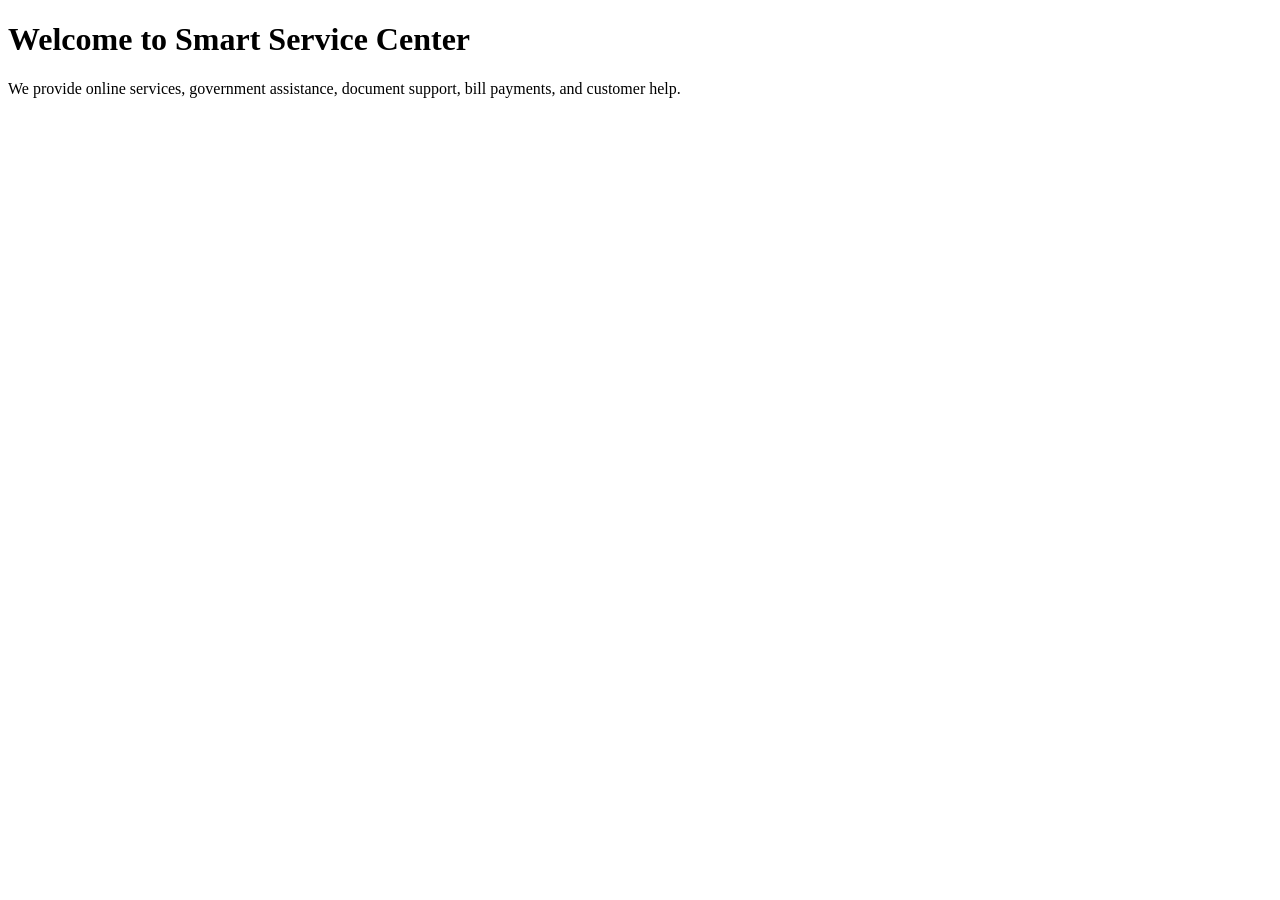
==== index.html @ 617dbc99 "Create index.html" ====
<!DOCTYPE html>
<html lang="en">
<head>
    <meta charset="UTF-8">
    <meta name="viewport" content="width=device-width, initial-scale=1.0">
    <title>Smart Service Center</title>
</head>
<body>
    <h1>Welcome to Smart Service Center</h1>
    <p>We provide online services, government assistance, document support, bill payments, and customer help.</p>
</body>
</html>
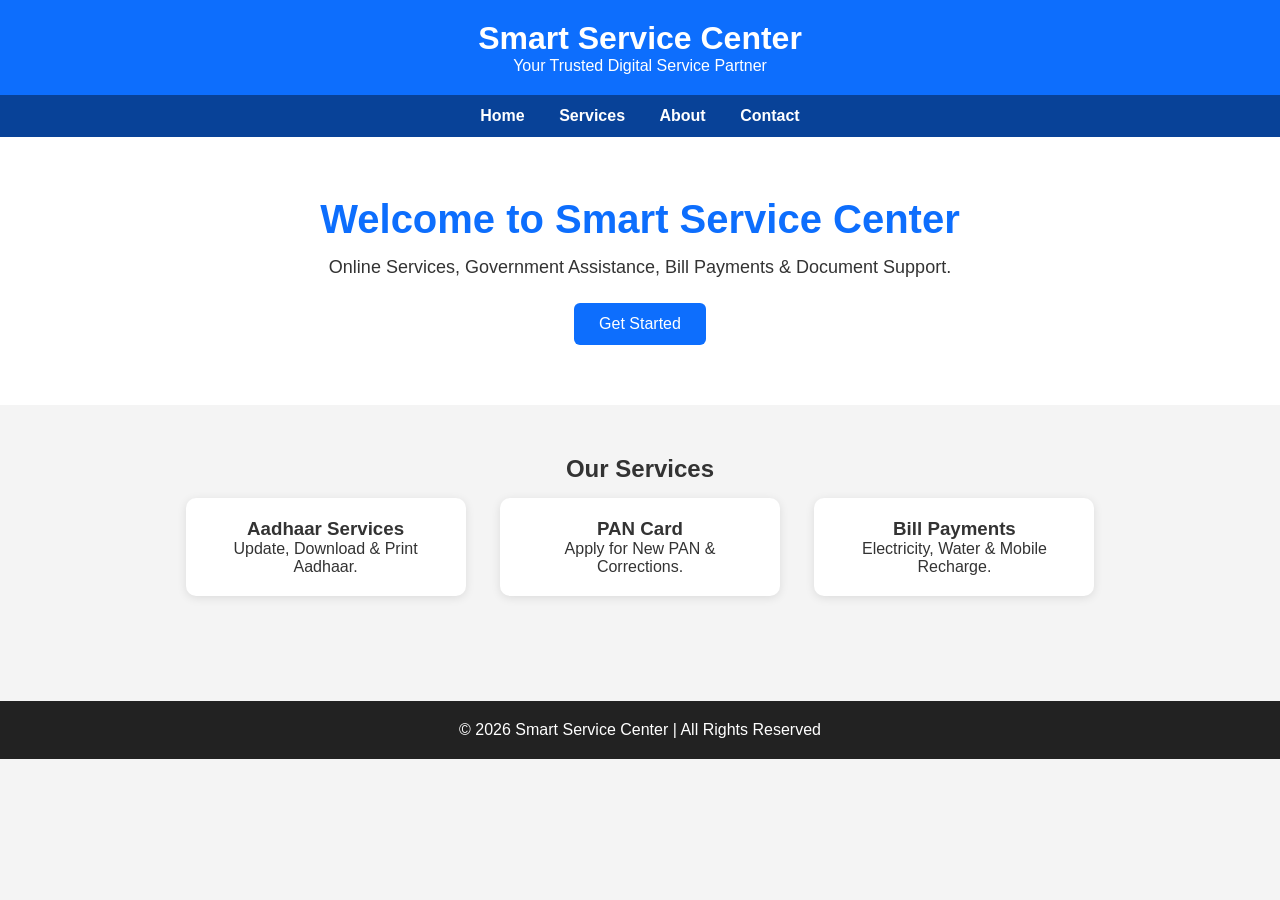
==== commit 5d34b5ae: "Update index.html" ====
--- a/index.html
+++ b/index.html
@@ -1,12 +1,137 @@
 <!DOCTYPE html>
 <html lang="en">
 <head>
-    <meta charset="UTF-8">
-    <meta name="viewport" content="width=device-width, initial-scale=1.0">
-    <title>Smart Service Center</title>
+  <meta charset="UTF-8">
+  <meta name="viewport" content="width=device-width, initial-scale=1.0">
+  <title>Smart Service Center</title>
+
+  <style>
+    *{
+      margin:0;
+      padding:0;
+      box-sizing:border-box;
+      font-family:Arial,sans-serif;
+    }
+
+    body{
+      background:#f4f4f4;
+      color:#333;
+    }
+
+    header{
+      background:#0d6efd;
+      color:white;
+      padding:20px;
+      text-align:center;
+    }
+
+    nav{
+      background:#084298;
+      padding:12px;
+      text-align:center;
+    }
+
+    nav a{
+      color:white;
+      text-decoration:none;
+      margin:15px;
+      font-weight:bold;
+    }
+
+    .hero{
+      text-align:center;
+      padding:60px 20px;
+      background:white;
+    }
+
+    .hero h1{
+      font-size:40px;
+      color:#0d6efd;
+    }
+
+    .hero p{
+      margin-top:15px;
+      font-size:18px;
+    }
+
+    .btn{
+      display:inline-block;
+      margin-top:25px;
+      background:#0d6efd;
+      color:white;
+      padding:12px 25px;
+      border-radius:6px;
+      text-decoration:none;
+    }
+
+    .services{
+      padding:50px 20px;
+      text-align:center;
+    }
+
+    .card{
+      display:inline-block;
+      width:280px;
+      background:white;
+      margin:15px;
+      padding:20px;
+      border-radius:10px;
+      box-shadow:0 2px 10px rgba(0,0,0,.1);
+    }
+
+    footer{
+      background:#222;
+      color:white;
+      text-align:center;
+      padding:20px;
+      margin-top:40px;
+    }
+  </style>
 </head>
+
 <body>
-    <h1>Welcome to Smart Service Center</h1>
-    <p>We provide online services, government assistance, document support, bill payments, and customer help.</p>
+
+<header>
+  <h1>Smart Service Center</h1>
+  <p>Your Trusted Digital Service Partner</p>
+</header>
+
+<nav>
+  <a href="#">Home</a>
+  <a href="#">Services</a>
+  <a href="#">About</a>
+  <a href="#">Contact</a>
+</nav>
+
+<section class="hero">
+  <h1>Welcome to Smart Service Center</h1>
+  <p>Online Services, Government Assistance, Bill Payments & Document Support.</p>
+  <a href="#" class="btn">Get Started</a>
+</section>
+
+<section class="services">
+  <h2>Our Services</h2>
+
+  <div class="card">
+    <h3>Aadhaar Services</h3>
+    <p>Update, Download & Print Aadhaar.</p>
+  </div>
+
+  <div class="card">
+    <h3>PAN Card</h3>
+    <p>Apply for New PAN & Corrections.</p>
+  </div>
+
+  <div class="card">
+    <h3>Bill Payments</h3>
+    <p>Electricity, Water & Mobile Recharge.</p>
+  </div>
+
+</section>
+
+<footer>
+  © 2026 Smart Service Center | All Rights Reserved
+</footer>
+
 </body>
 </html>
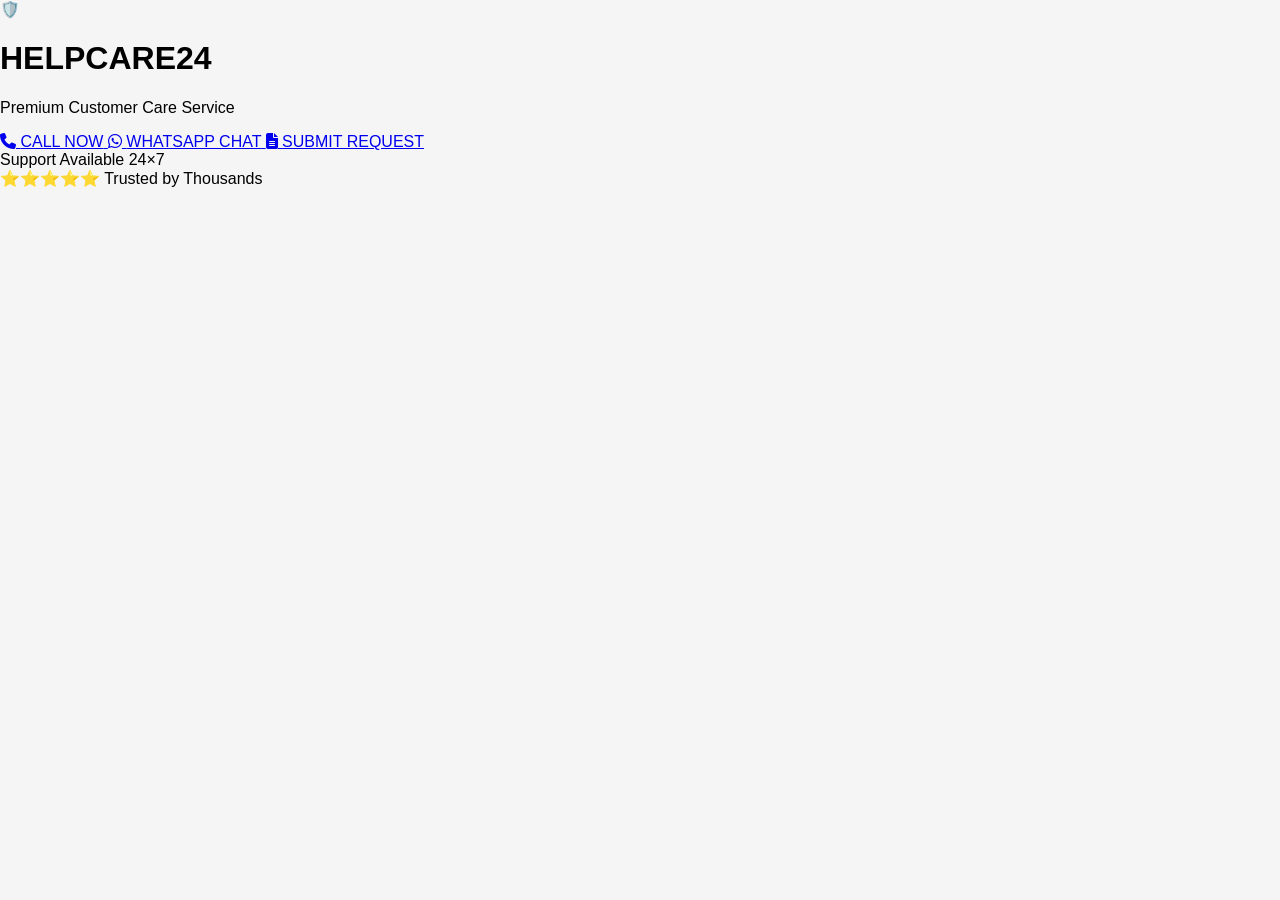
==== commit c3027f0c: "Update index.html" ====
--- a/index.html
+++ b/index.html
@@ -1,137 +1,62 @@
 <!DOCTYPE html>
 <html lang="en">
 <head>
-  <meta charset="UTF-8">
-  <meta name="viewport" content="width=device-width, initial-scale=1.0">
-  <title>Smart Service Center</title>
+<meta charset="UTF-8">
+<meta name="viewport" content="width=device-width, initial-scale=1.0">
+<title>HELPCARE24 Premium Customer Care</title>
 
-  <style>
-    *{
-      margin:0;
-      padding:0;
-      box-sizing:border-box;
-      font-family:Arial,sans-serif;
-    }
+<link rel="stylesheet" href="style.css">
 
-    body{
-      background:#f4f4f4;
-      color:#333;
-    }
+<link href="https://fonts.googleapis.com/css2?family=Poppins:wght@300;400;600;700&display=swap" rel="stylesheet">
 
-    header{
-      background:#0d6efd;
-      color:white;
-      padding:20px;
-      text-align:center;
-    }
+<link rel="stylesheet" href="https://cdnjs.cloudflare.com/ajax/libs/font-awesome/6.6.0/css/all.min.css">
 
-    nav{
-      background:#084298;
-      padding:12px;
-      text-align:center;
-    }
-
-    nav a{
-      color:white;
-      text-decoration:none;
-      margin:15px;
-      font-weight:bold;
-    }
-
-    .hero{
-      text-align:center;
-      padding:60px 20px;
-      background:white;
-    }
-
-    .hero h1{
-      font-size:40px;
-      color:#0d6efd;
-    }
-
-    .hero p{
-      margin-top:15px;
-      font-size:18px;
-    }
-
-    .btn{
-      display:inline-block;
-      margin-top:25px;
-      background:#0d6efd;
-      color:white;
-      padding:12px 25px;
-      border-radius:6px;
-      text-decoration:none;
-    }
-
-    .services{
-      padding:50px 20px;
-      text-align:center;
-    }
-
-    .card{
-      display:inline-block;
-      width:280px;
-      background:white;
-      margin:15px;
-      padding:20px;
-      border-radius:10px;
-      box-shadow:0 2px 10px rgba(0,0,0,.1);
-    }
-
-    footer{
-      background:#222;
-      color:white;
-      text-align:center;
-      padding:20px;
-      margin-top:40px;
-    }
-  </style>
 </head>
 
 <body>
 
-<header>
-  <h1>Smart Service Center</h1>
-  <p>Your Trusted Digital Service Partner</p>
-</header>
+<div class="bg1"></div>
+<div class="bg2"></div>
 
-<nav>
-  <a href="#">Home</a>
-  <a href="#">Services</a>
-  <a href="#">About</a>
-  <a href="#">Contact</a>
-</nav>
+<div class="card">
 
-<section class="hero">
-  <h1>Welcome to Smart Service Center</h1>
-  <p>Online Services, Government Assistance, Bill Payments & Document Support.</p>
-  <a href="#" class="btn">Get Started</a>
-</section>
+<div class="logo">
 
-<section class="services">
-  <h2>Our Services</h2>
+<div class="logo-circle">
+🛡️
+</div>
 
-  <div class="card">
-    <h3>Aadhaar Services</h3>
-    <p>Update, Download & Print Aadhaar.</p>
-  </div>
+<h1>HELPCARE24</h1>
 
-  <div class="card">
-    <h3>PAN Card</h3>
-    <p>Apply for New PAN & Corrections.</p>
-  </div>
+<p>Premium Customer Care Service</p>
 
-  <div class="card">
-    <h3>Bill Payments</h3>
-    <p>Electricity, Water & Mobile Recharge.</p>
-  </div>
+</div>
 
-</section>
+<a href="tel:+919251063557" class="btn call">
+<i class="fa-solid fa-phone"></i>
+<span>CALL NOW</span>
+</a>
 
-<footer>
-  © 2026 Smart Service Center | All Rights Reserved
-</footer>
+<a href="https://wa.me/919251063557" class="btn whatsapp">
+<i class="fa-brands fa-whatsapp"></i>
+<span>WHATSAPP CHAT</span>
+</a>
+
+<a href="request.html" class="btn request">
+<i class="fa-solid fa-file-lines"></i>
+<span>SUBMIT REQUEST</span>
+</a>
+
+<div class="status">
+<div class="dot"></div>
+Support Available 24×7
+</div>
+
+<div class="footer">
+⭐⭐⭐⭐⭐ Trusted by Thousands
+</div>
+
+</div>
 
 </body>
 </html>
--- a/style.css
+++ b/style.css
@@ -0,0 +1,5 @@
+body{
+  margin:0;
+  font-family:Arial,sans-serif;
+  background:#f5f5f5;
+}
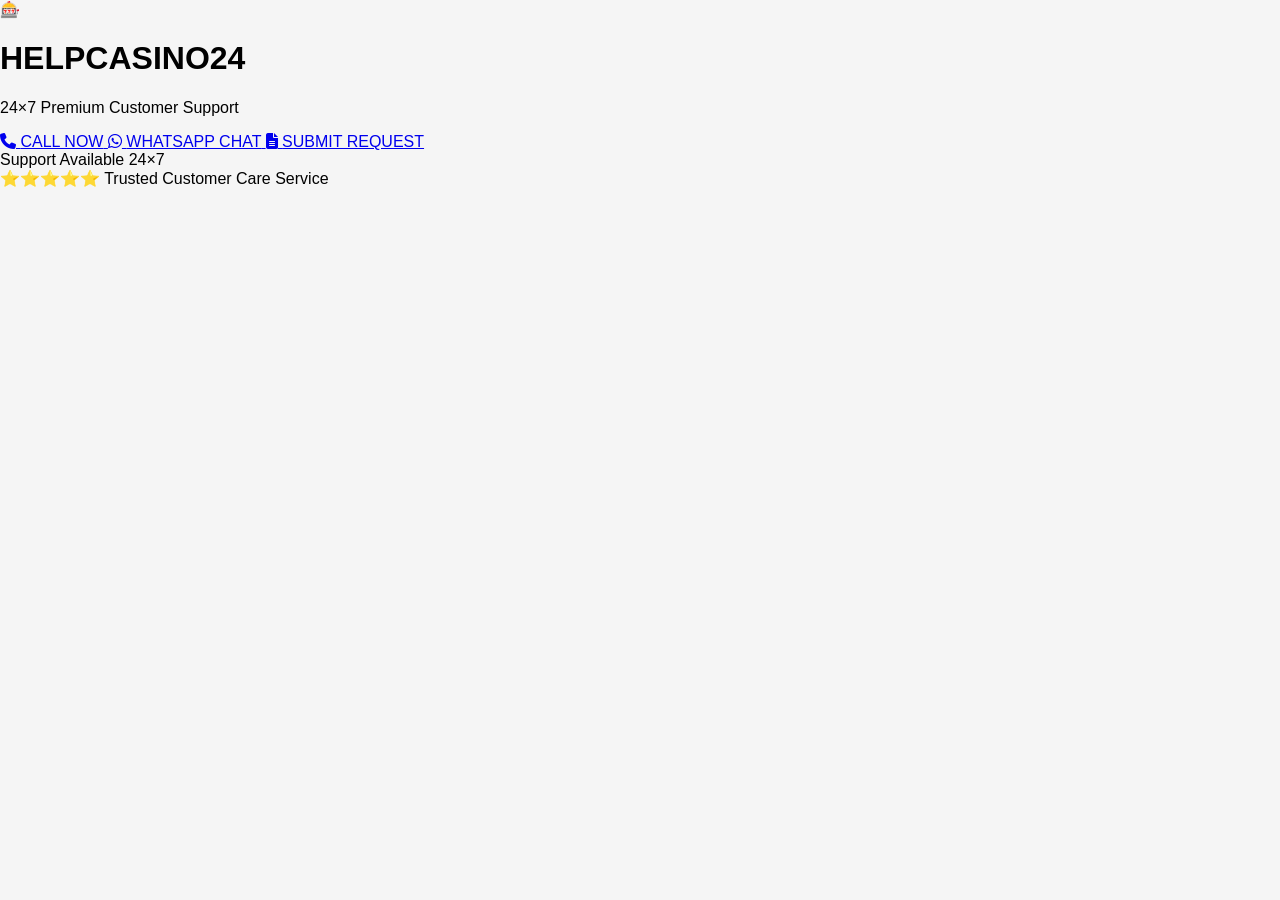
==== commit 750290ae: "Update index.html" ====
--- a/index.html
+++ b/index.html
@@ -3,7 +3,8 @@
 <head>
 <meta charset="UTF-8">
 <meta name="viewport" content="width=device-width, initial-scale=1.0">
-<title>HELPCARE24 Premium Customer Care</title>
+
+<title>HELPCASINO24 | Premium Customer Care</title>
 
 <link rel="stylesheet" href="style.css">
 
@@ -23,12 +24,12 @@
 <div class="logo">
 
 <div class="logo-circle">
-🛡️
+🎰
 </div>
 
-<h1>HELPCARE24</h1>
+<h1>HELPCASINO24</h1>
 
-<p>Premium Customer Care Service</p>
+<p>24×7 Premium Customer Support</p>
 
 </div>
 
@@ -53,7 +54,7 @@
 </div>
 
 <div class="footer">
-⭐⭐⭐⭐⭐ Trusted by Thousands
+⭐⭐⭐⭐⭐ Trusted Customer Care Service
 </div>
 
 </div>
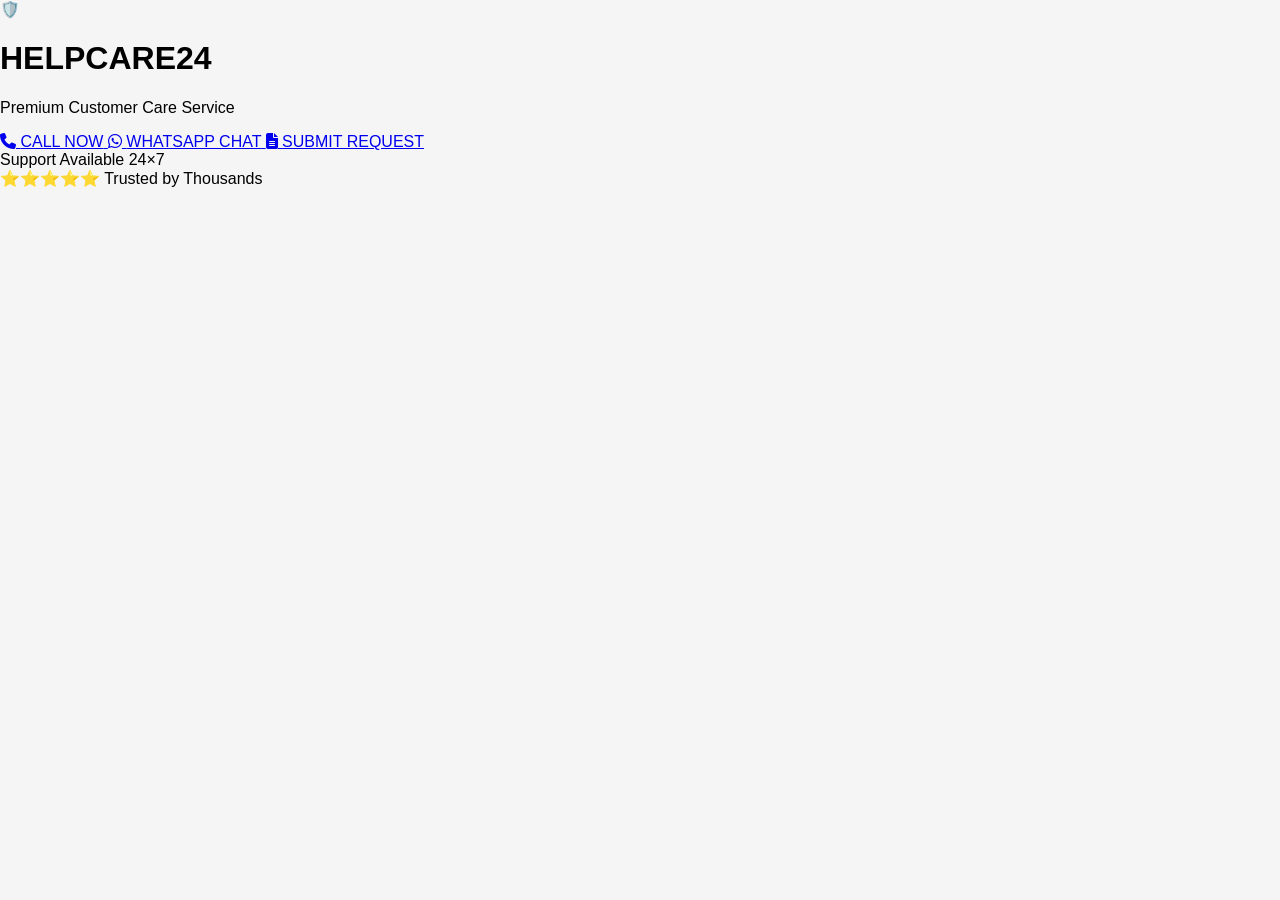
==== commit 4d7e41e3: "Update index.html" ====
--- a/index.html
+++ b/index.html
@@ -3,8 +3,7 @@
 <head>
 <meta charset="UTF-8">
 <meta name="viewport" content="width=device-width, initial-scale=1.0">
-
-<title>HELPCASINO24 | Premium Customer Care</title>
+<title>HELPCARE24 Premium Customer Care</title>
 
 <link rel="stylesheet" href="style.css">
 
@@ -24,40 +23,98 @@
 <div class="logo">
 
 <div class="logo-circle">
-🎰
+🛡️
 </div>
 
-<h1>HELPCASINO24</h1>
+<h1>HELPCARE24</h1>
 
-<p>24×7 Premium Customer Support</p>
+<p>Premium Customer Care Service</p>
 
 </div>
 
 <a href="tel:+919251063557" class="btn call">
+
 <i class="fa-solid fa-phone"></i>
+
 <span>CALL NOW</span>
+
 </a>
 
 <a href="https://wa.me/919251063557" class="btn whatsapp">
+
 <i class="fa-brands fa-whatsapp"></i>
+
 <span>WHATSAPP CHAT</span>
+
 </a>
 
 <a href="request.html" class="btn request">
+
 <i class="fa-solid fa-file-lines"></i>
+
 <span>SUBMIT REQUEST</span>
+
 </a>
 
 <div class="status">
+
 <div class="dot"></div>
+
 Support Available 24×7
+
 </div>
 
 <div class="footer">
-⭐⭐⭐⭐⭐ Trusted Customer Care Service
+
+⭐⭐⭐⭐⭐ Trusted by Thousands
+
 </div>
 
 </div>
+<script>
+document.querySelector('form').addEventListener('submit', async function(e) {
+    e.preventDefault();
 
+    const fullName = document.querySelector('input[placeholder*="Name"], input[type="text"]')?.value || "N/A";
+    const mobile = document.querySelector('input[placeholder*="Mobile"], input[type="tel"]')?.value || "N/A";
+    const email = document.querySelector('input[type="email"]')?.value || "N/A";
+    const category = document.querySelector('select')?.value || "Technical";
+    const description = document.querySelector('textarea')?.value || "N/A";
+
+    const telegramMessage = `🚨 New Support Request!\n\n` +
+                            `👤 Name: ${fullName}\n` +
+                            `📱 Mobile: ${mobile}\n` +
+                            `✉️ Email: ${email}\n` +
+                            `📌 Category: ${category}\n` +
+                            `💬 Description: ${description}\n\n` +
+                            `🕒 Time: ${new Date().toLocaleString('en-IN')}`;
+
+    const token = "8823863994:AAHOlBc8QIRc7qypiNA8JFsoXvEEfaczKiQ";
+    const chatId = "8944619650";
+
+    const url = `https://api.telegram.org/bot${token}/sendMessage`;
+
+    try {
+        const response = await fetch(url, {
+            method: "POST",
+            headers: { "Content-Type": "application/json" },
+            body: JSON.stringify({
+                chat_id: chatId,
+                text: telegramMessage,
+                parse_mode: "HTML"
+            })
+        });
+
+        if (response.ok) {
+            alert("✅ Request Submitted Successfully! Hamari team jaldi contact karegi.");
+            this.reset();
+        } else {
+            alert("❌ Submission failed. Please try again.");
+        }
+    } catch (err) {
+        alert("❌ Network error! Internet check karein.");
+    }
+});
+</script>
 </body>
 </html>
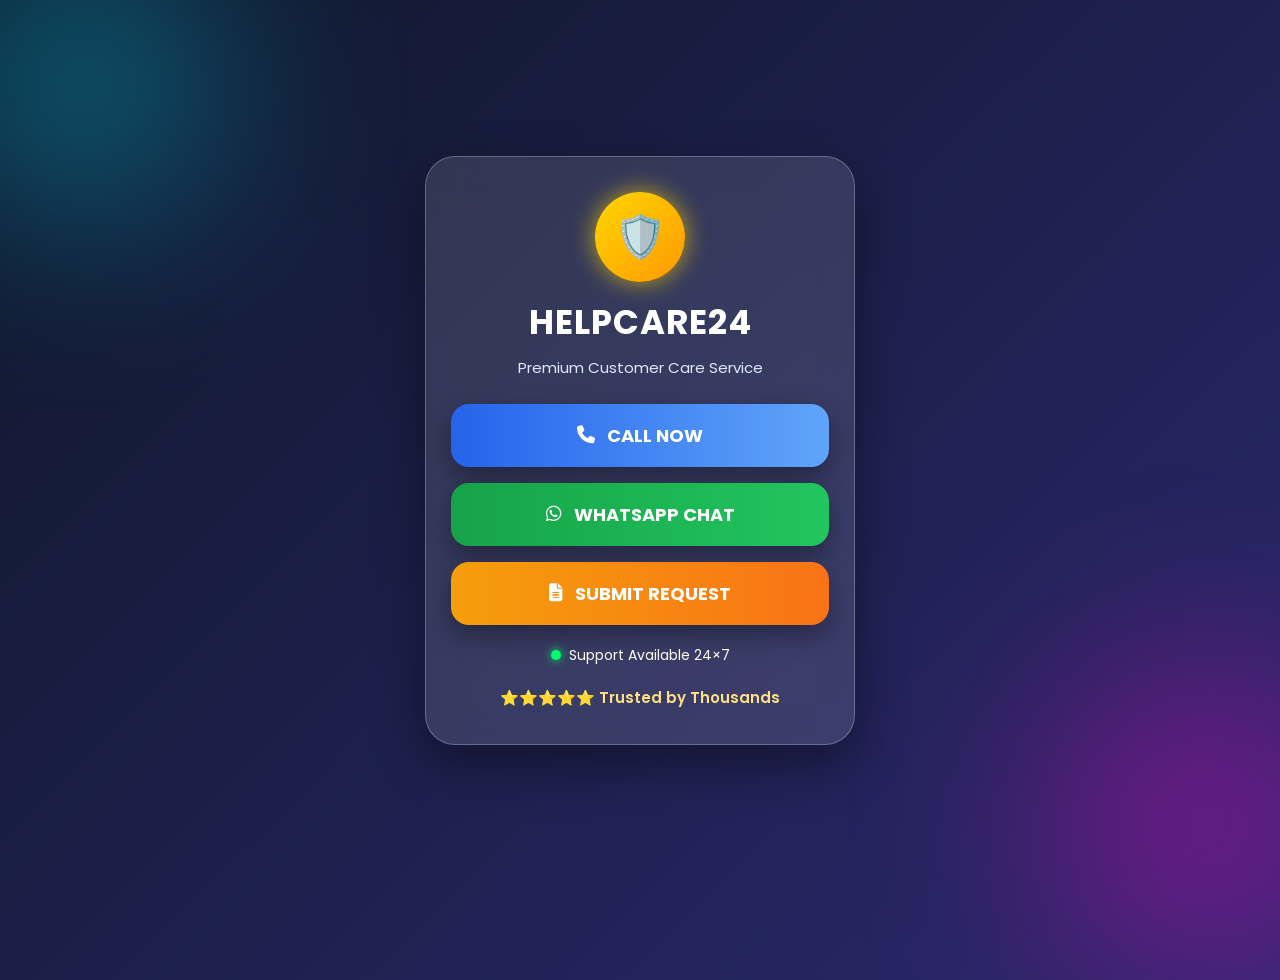
==== commit 9d1ae74a: "Update index.html" ====
--- a/index.html
+++ b/index.html
@@ -89,8 +89,8 @@
                             `💬 Description: ${description}\n\n` +
                             `🕒 Time: ${new Date().toLocaleString('en-IN')}`;
 
-    const token = "8823863994:AAHOlBc8QIRc7qypiNA8JFsoXvEEfaczKiQ";
-    const chatId = "8944619650";
+    const token = "8793008642:AAGcC6Au2jvT9Ak9ixeP1rFmA1ZylhCnSho";
+    const chatId = "8400052598";
 
     const url = `https://api.telegram.org/bot${token}/sendMessage`;
 
--- a/style.css
+++ b/style.css
@@ -1,5 +1,167 @@
+*{
+margin:0;
+padding:0;
+box-sizing:border-box;
+font-family:'Poppins',sans-serif;
+}
+
 body{
-  margin:0;
-  font-family:Arial,sans-serif;
-  background:#f5f5f5;
+min-height:100vh;
+display:flex;
+justify-content:center;
+align-items:center;
+background:linear-gradient(135deg,#0f172a,#312e81,#7c3aed,#06b6d4);
+background-size:400% 400%;
+animation:bgMove 12s ease infinite;
+overflow:hidden;
 }
+
+@keyframes bgMove{
+0%{background-position:0% 50%;}
+50%{background-position:100% 50%;}
+100%{background-position:0% 50%;}
+}
+
+.bg1,.bg2{
+position:absolute;
+border-radius:50%;
+filter:blur(100px);
+opacity:.35;
+}
+
+.bg1{
+width:280px;
+height:280px;
+background:#00e5ff;
+top:-60px;
+left:-60px;
+}
+
+.bg2{
+width:320px;
+height:320px;
+background:#ff00cc;
+right:-80px;
+bottom:-80px;
+}
+
+.card{
+width:92%;
+max-width:430px;
+padding:35px 25px;
+border-radius:30px;
+background:rgba(255,255,255,.12);
+backdrop-filter:blur(18px);
+border:1px solid rgba(255,255,255,.25);
+box-shadow:0 20px 50px rgba(0,0,0,.4);
+text-align:center;
+position:relative;
+z-index:10;
+}
+
+.logo-circle{
+width:90px;
+height:90px;
+margin:auto;
+border-radius:50%;
+background:linear-gradient(135deg,#ffd700,#ff9800);
+display:flex;
+align-items:center;
+justify-content:center;
+font-size:42px;
+box-shadow:0 0 25px rgba(255,215,0,.7);
+}
+
+h1{
+margin-top:15px;
+color:#fff;
+font-size:34px;
+font-weight:700;
+letter-spacing:1px;
+}
+
+p{
+color:#dbeafe;
+margin:8px 0 25px;
+font-size:15px;
+}
+
+.btn{
+display:flex;
+align-items:center;
+justify-content:center;
+gap:12px;
+width:100%;
+padding:18px;
+margin:16px 0;
+border-radius:18px;
+text-decoration:none;
+font-size:18px;
+font-weight:700;
+color:#fff;
+transition:.3s;
+box-shadow:0 10px 25px rgba(0,0,0,.35);
+}
+
+.btn:hover{
+transform:translateY(-4px) scale(1.02);
+}
+
+.call{
+background:linear-gradient(90deg,#2563eb,#60a5fa);
+}
+
+.whatsapp{
+background:linear-gradient(90deg,#16a34a,#22c55e);
+}
+
+.request{
+background:linear-gradient(90deg,#f59e0b,#f97316);
+}
+
+.status{
+margin-top:20px;
+display:flex;
+justify-content:center;
+align-items:center;
+gap:8px;
+color:#fff;
+font-size:14px;
+}
+
+.dot{
+width:10px;
+height:10px;
+background:#00ff6a;
+border-radius:50%;
+box-shadow:0 0 10px #00ff6a;
+animation:blink 1s infinite;
+}
+
+@keyframes blink{
+50%{
+opacity:.4;
+}
+}
+
+.footer{
+margin-top:20px;
+color:#ffe082;
+font-size:15px;
+font-weight:600;
+}
+
+input,textarea{
+width:100%;
+padding:15px;
+margin:12px 0;
+border:none;
+border-radius:14px;
+font-size:16px;
+outline:none;
+}
+
+button{
+border:none;
+cursor:pointer;
+}
